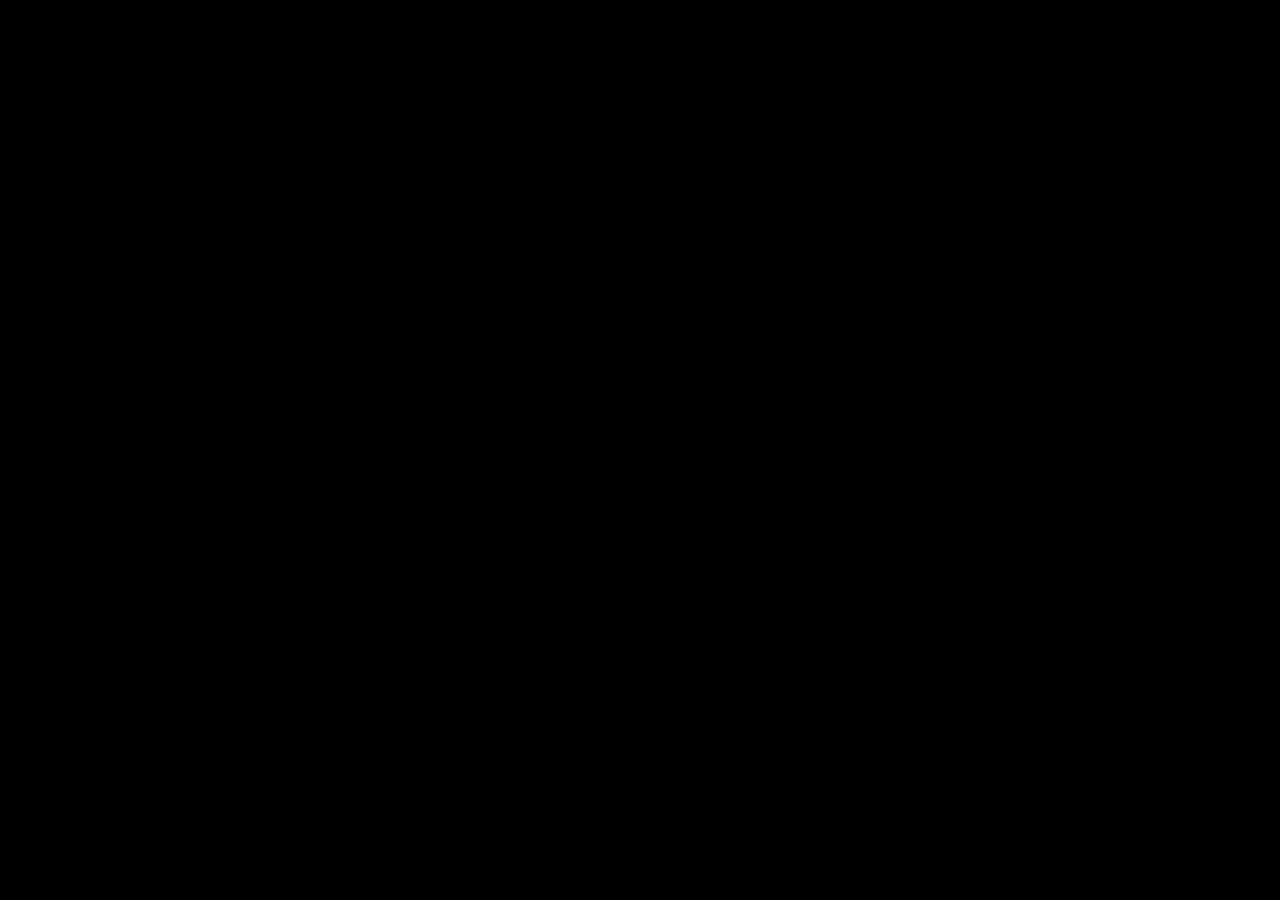
==== index.html @ db9cce33 "canvas constructor" ====
<!DOCTYPE html>
<html lang="en">

<head>
    <meta charset="UTF-8">
    <title>Star Game</title>
    <link rel="stylesheet" href="static/css/style.css">
    <script src="static/js/jquery.min.js"></script>
</head>

<body>
    <canvas id="bg"></canvas>
    
    <canvas id="main">
        Oops, your browser does not support Html5 canvas. Dang.
    </canvas>

    <script src="static/js/utils.js"></script>
    <script src="static/js/gameObjects.js"></script>
    <script src="static/js/player.js"></script>
    <script src="static/js/enemy.js"></script>
    <script src="static/js/board.js"></script>
    
    <script>
    window.onload = function () {
        game.init();   
    }
    </script>
    


</body>

</html>
---- static/css/style.css ----
#canvas {
	position: absolute;
  	background: transparent;
  	z-index: 1;
	cursor: url(../imgs/cursor.png), auto;
}

#bg {
  position: absolute;
  background: transparent;
  z-index: 0;
}



html, body {
/*width: 100%;
height: 100%;*/
margin: 0;
background: #000;
overflow: hidden;
cursor: url(../imgs/cursor.png), auto;

}
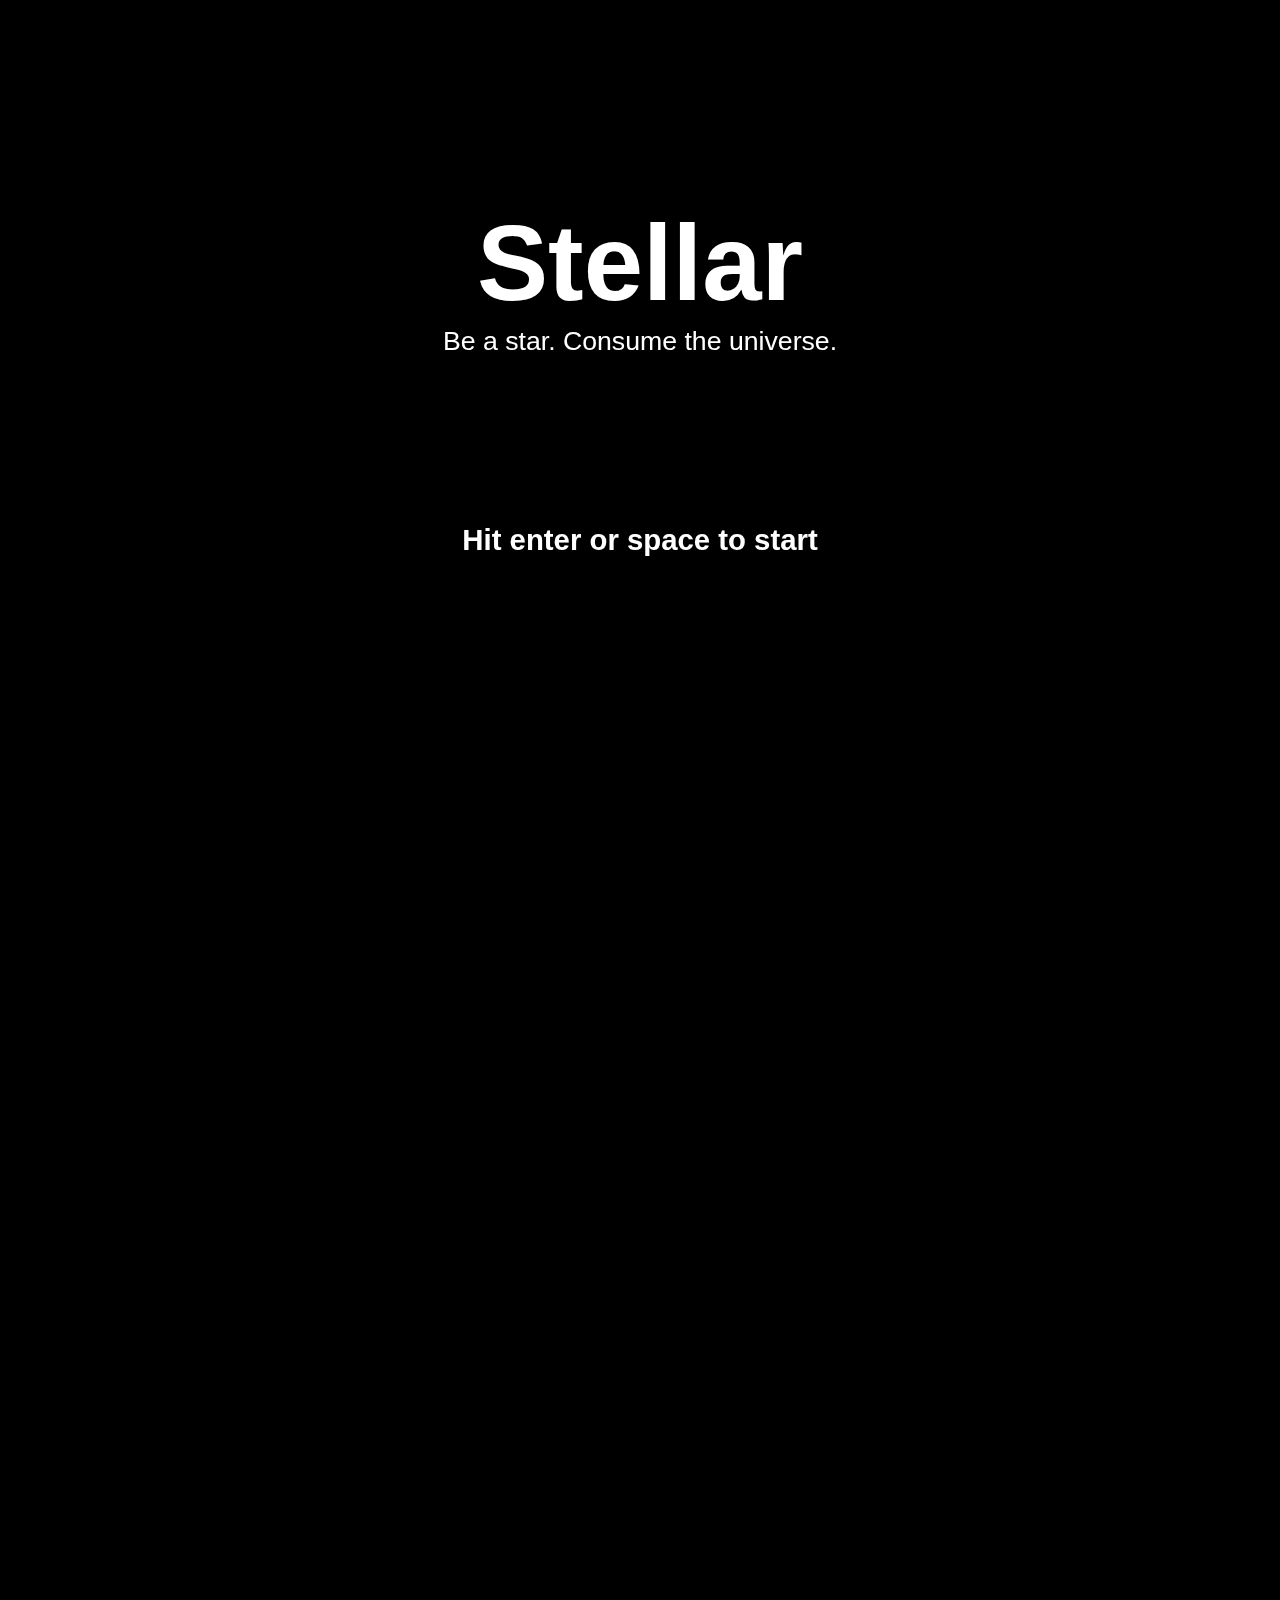
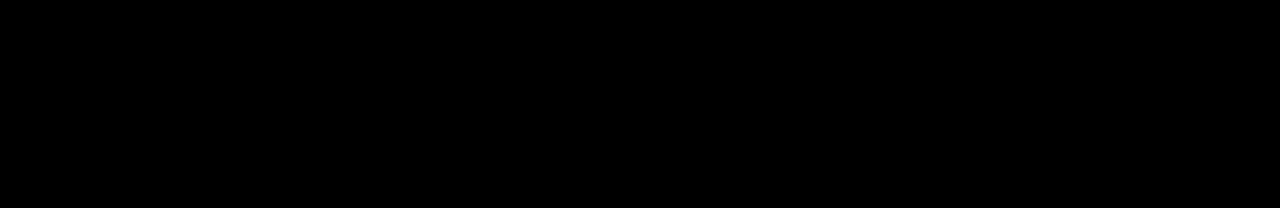
==== commit 856fe930: "cleanup" ====
--- a/index.html
+++ b/index.html
@@ -8,9 +8,7 @@
     <script src="static/js/jquery.min.js"></script>
 </head>
 
-<body>
-    <canvas id="bg"></canvas>
-    
+<body>    
     <canvas id="main">
         Oops, your browser does not support Html5 canvas. Dang.
     </canvas>
@@ -19,6 +17,7 @@
     <script src="static/js/gameObjects.js"></script>
     <script src="static/js/player.js"></script>
     <script src="static/js/enemy.js"></script>
+    <script src="static/js/background.js"></script>
     <script src="static/js/board.js"></script>
     
     <script>
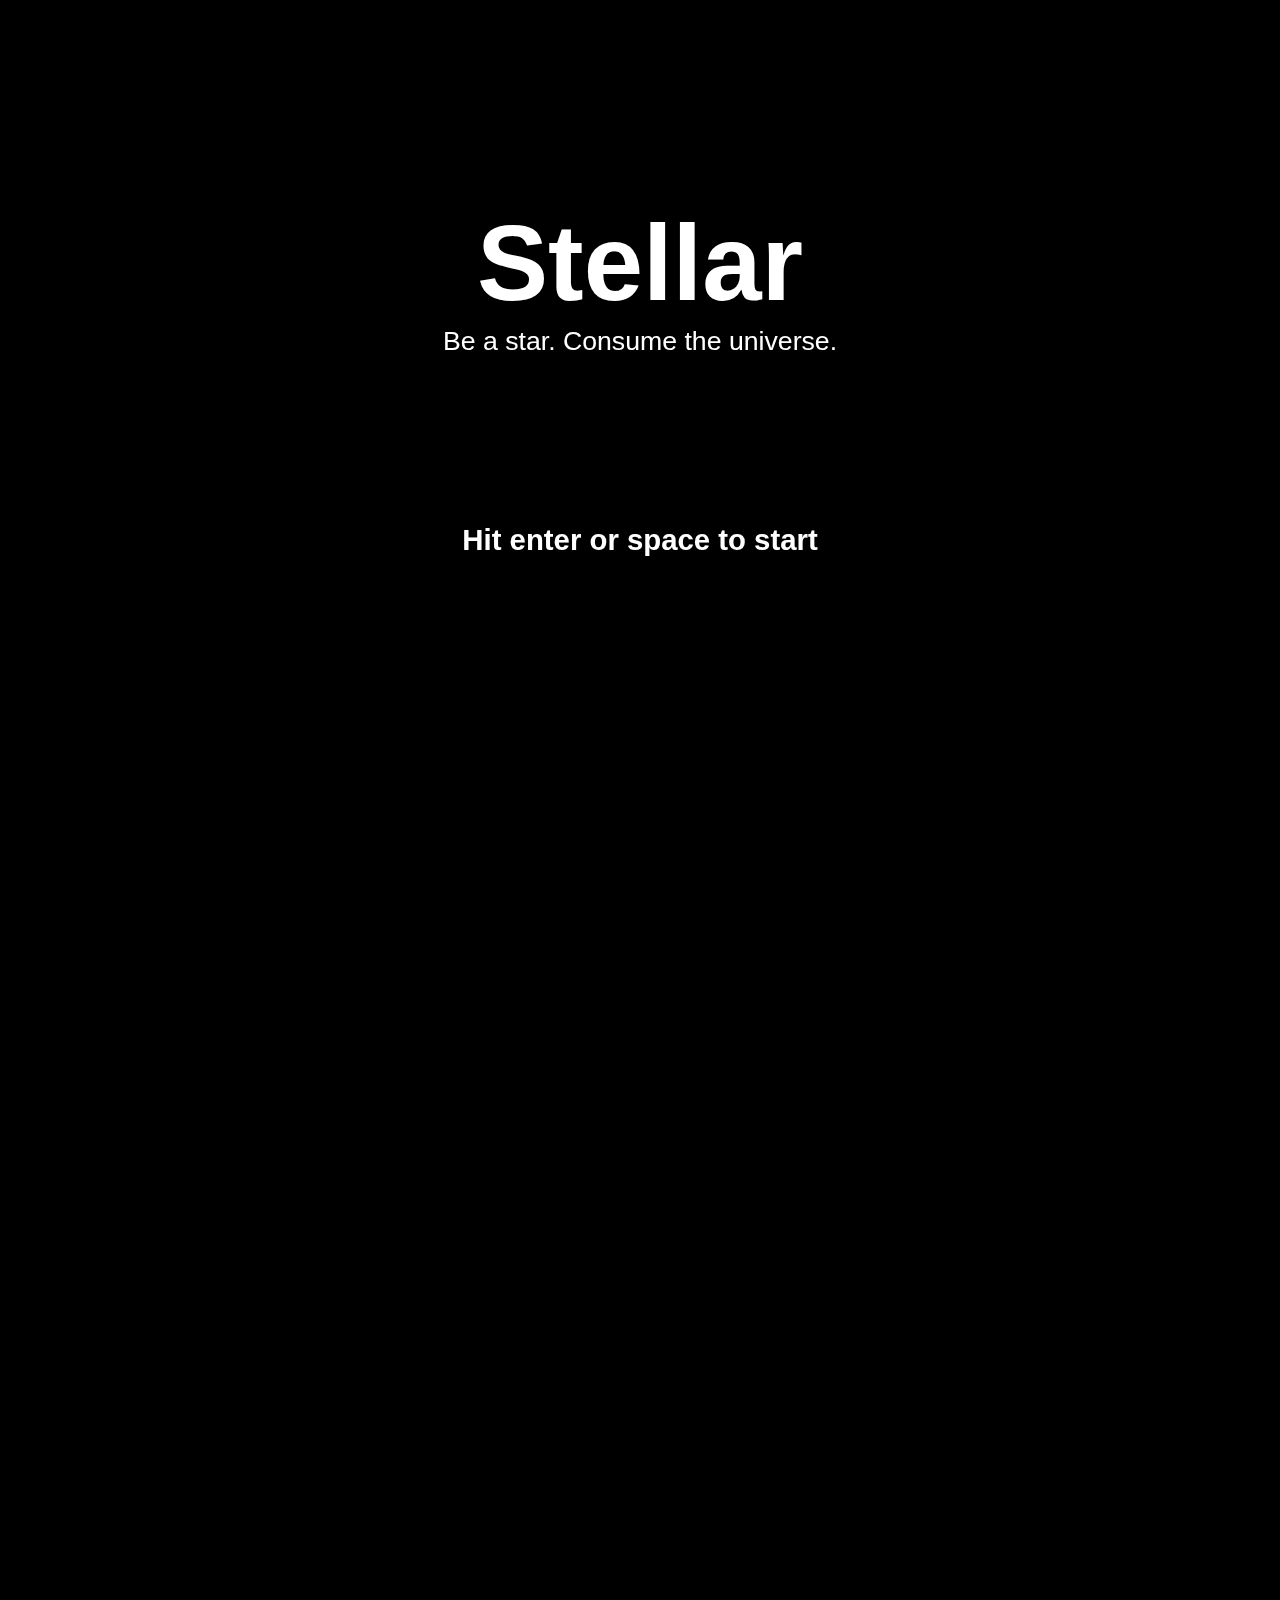
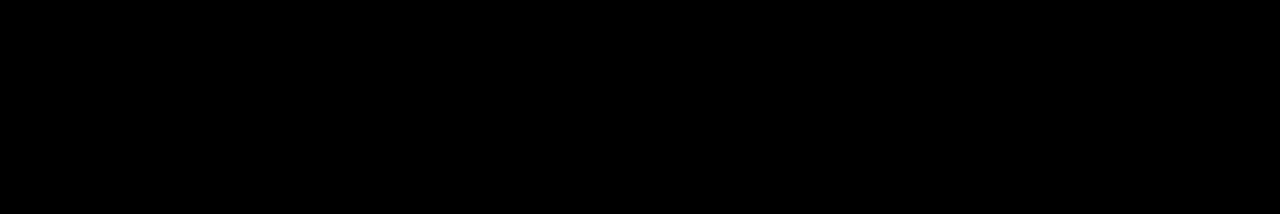
==== commit fe666c87: "cleanup. 3 levels working" ====
--- a/index.html
+++ b/index.html
@@ -9,6 +9,7 @@
 </head>
 
 <body>    
+
     <canvas id="main">
         Oops, your browser does not support Html5 canvas. Dang.
     </canvas>
@@ -25,9 +26,8 @@
         game.init();   
     }
     </script>
+
     
-
-
 </body>
 
 </html>--- a/static/css/style.css
+++ b/static/css/style.css
@@ -5,21 +5,22 @@
 	cursor: url(../imgs/cursor.png), auto;
 }
 
-#bg {
-  position: absolute;
-  background: transparent;
-  z-index: 0;
+#score {
+	position: absolute;
+	background-color: rgba(0,0,0,0.5);
+	height: 200;
+	width: 200;
+	top: 0;
+	left: 0;
 }
 
-
-
 html, body {
-/*width: 100%;
-height: 100%;*/
-margin: 0;
-background: #000;
-overflow: hidden;
-cursor: url(../imgs/cursor.png), auto;
-
+	margin: 0;
+	background: #000;
+	overflow: hidden;
+	cursor: url(../imgs/cursor.png), auto;
+	font-family: sans-serif;
+	font-size: 30px;
+	font-color: '#FFF';
 }
 
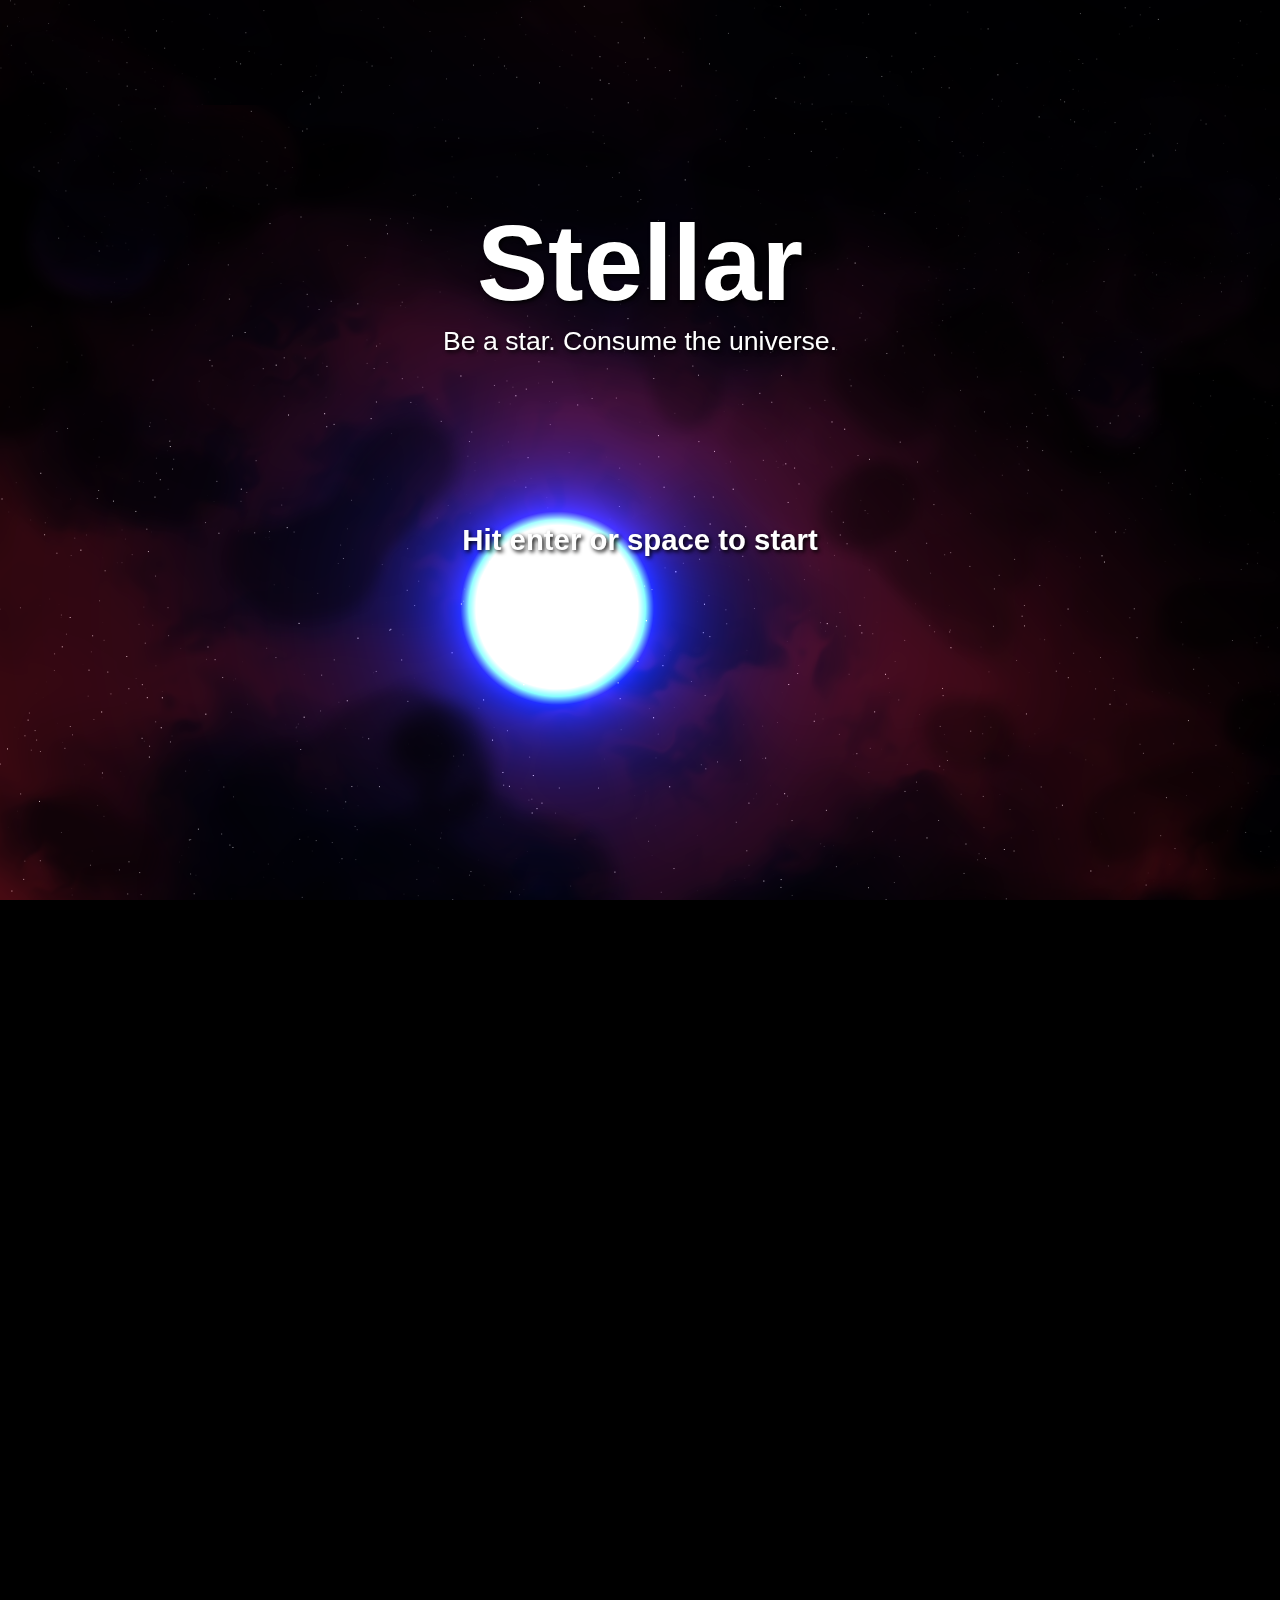
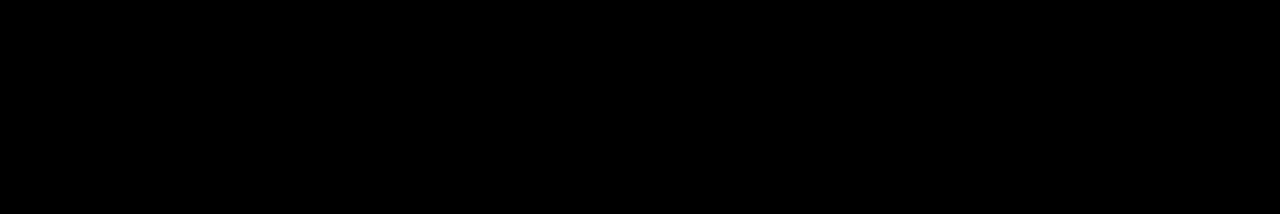
==== commit 77326d99: "more cleanup" ====
--- a/index.html
+++ b/index.html
@@ -3,6 +3,7 @@
 
 <head>
     <meta charset="UTF-8">
+    <meta name=viewport content="width=device-width, initial-scale=1">
     <title>Star Game</title>
     <link rel="stylesheet" href="static/css/style.css">
     <script src="static/js/jquery.min.js"></script>
@@ -11,7 +12,7 @@
 <body>    
 
     <canvas id="main">
-        Oops, your browser does not support Html5 canvas. Dang.
+        Your browser does not support Html5 canvas. Dang.
     </canvas>
 
     <script src="static/js/utils.js"></script>
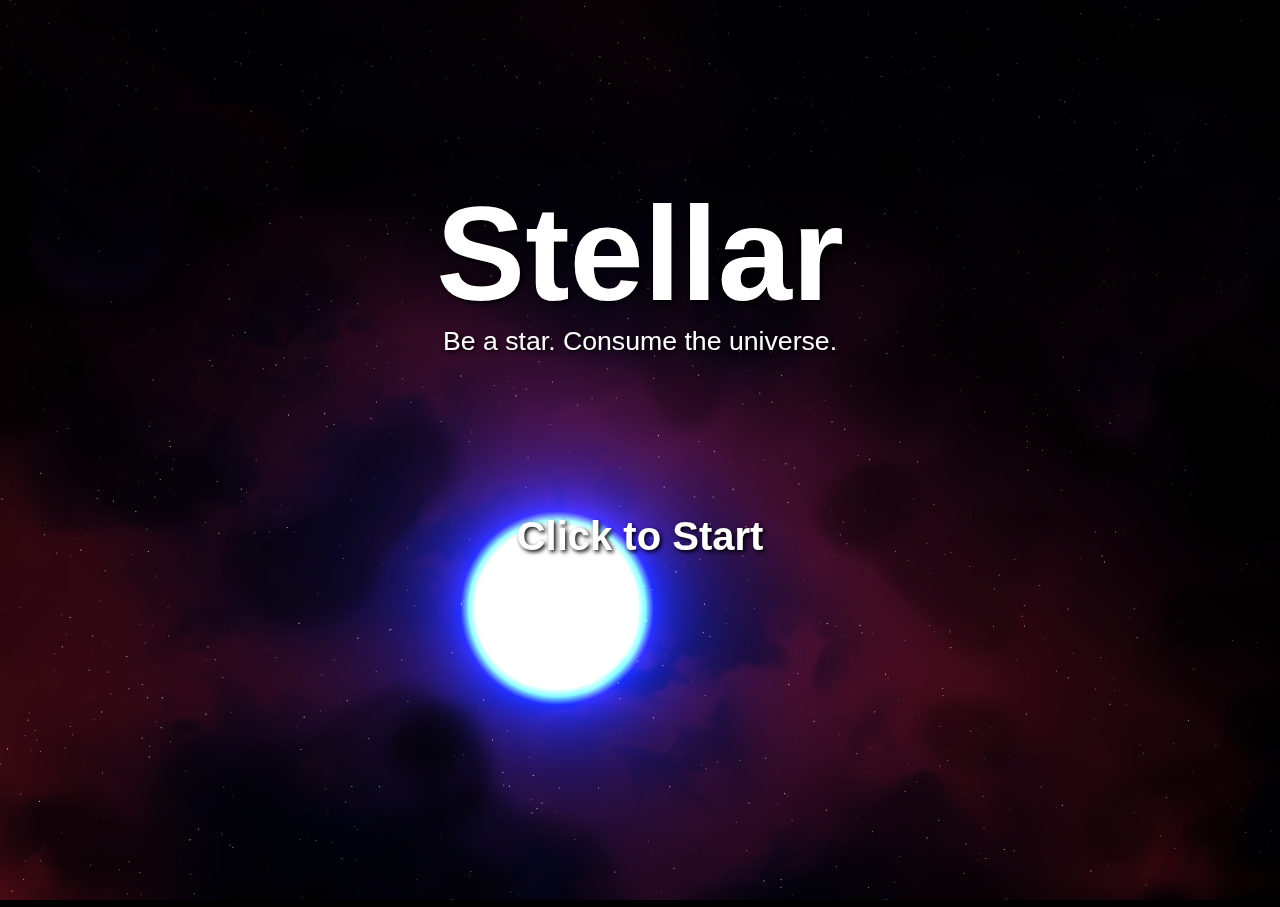
==== commit 416a4bff: "refactoring enemy ecosystem and matter loss" ====
--- a/index.html
+++ b/index.html
@@ -4,9 +4,11 @@
 <head>
     <meta charset="UTF-8">
     <meta name=viewport content="width=device-width, initial-scale=1">
-    <title>Star Game</title>
+    <title>Stellar</title>
     <link rel="stylesheet" href="static/css/style.css">
     <script src="static/js/jquery.min.js"></script>
+
+
 </head>
 
 <body>    
@@ -27,8 +29,8 @@
         game.init();   
     }
     </script>
-
-    
+    <!-- google analytics tracker module -->
+    <!--     <script src="static/js/analytics.js"></script> -->
 </body>
 
 </html>--- a/static/css/style.css
+++ b/static/css/style.css
@@ -14,6 +14,11 @@
 	left: 0;
 }
 
+#buffer {
+	display: none;
+}
+
+
 html, body {
 	margin: 0;
 	background: #000;
@@ -21,6 +26,6 @@
 	cursor: url(../imgs/cursor.png), auto;
 	font-family: sans-serif;
 	font-size: 30px;
-	font-color: '#FFF';
+	color: '#FFF';
 }
 
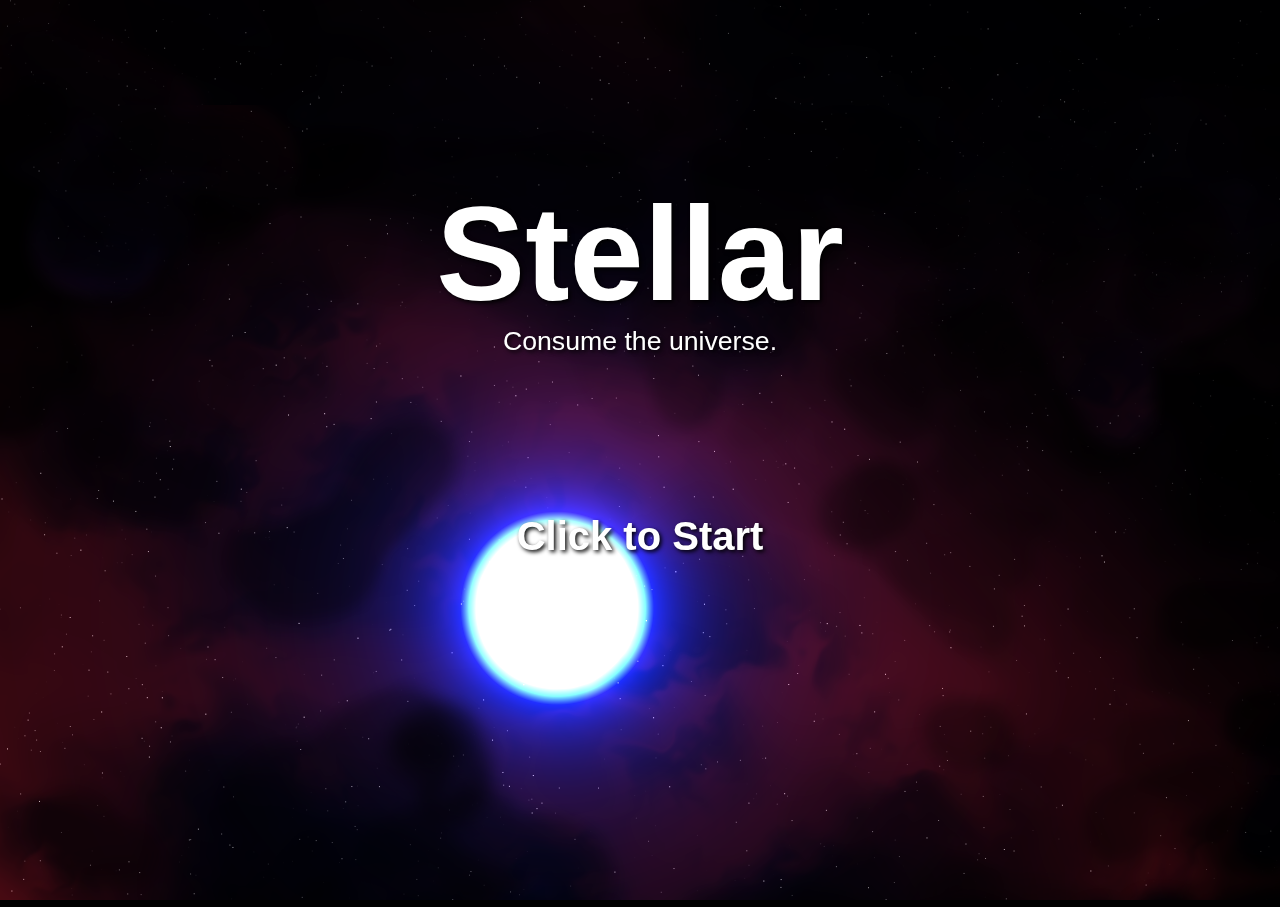
==== commit b2e72f50: "1.5" ====
--- a/index.html
+++ b/index.html
@@ -11,10 +11,10 @@
 
 </head>
 
-<body>    
+<body>
 
     <canvas id="main">
-        Your browser does not support Html5 canvas. Dang.
+        Your browser does not support HTML5 Canvas. Dang.
     </canvas>
 
     <script src="static/js/utils.js"></script>
@@ -23,14 +23,15 @@
     <script src="static/js/enemy.js"></script>
     <script src="static/js/background.js"></script>
     <script src="static/js/board.js"></script>
-    
+
     <script>
-    window.onload = function () {
-        game.init();   
+    window.onload = function() {
+        ENGINE.GAME.init();
     }
     </script>
+
     <!-- google analytics tracker module -->
-    <!--     <script src="static/js/analytics.js"></script> -->
+    <script src="static/js/analytics.js"></script>
 </body>
 
 </html>